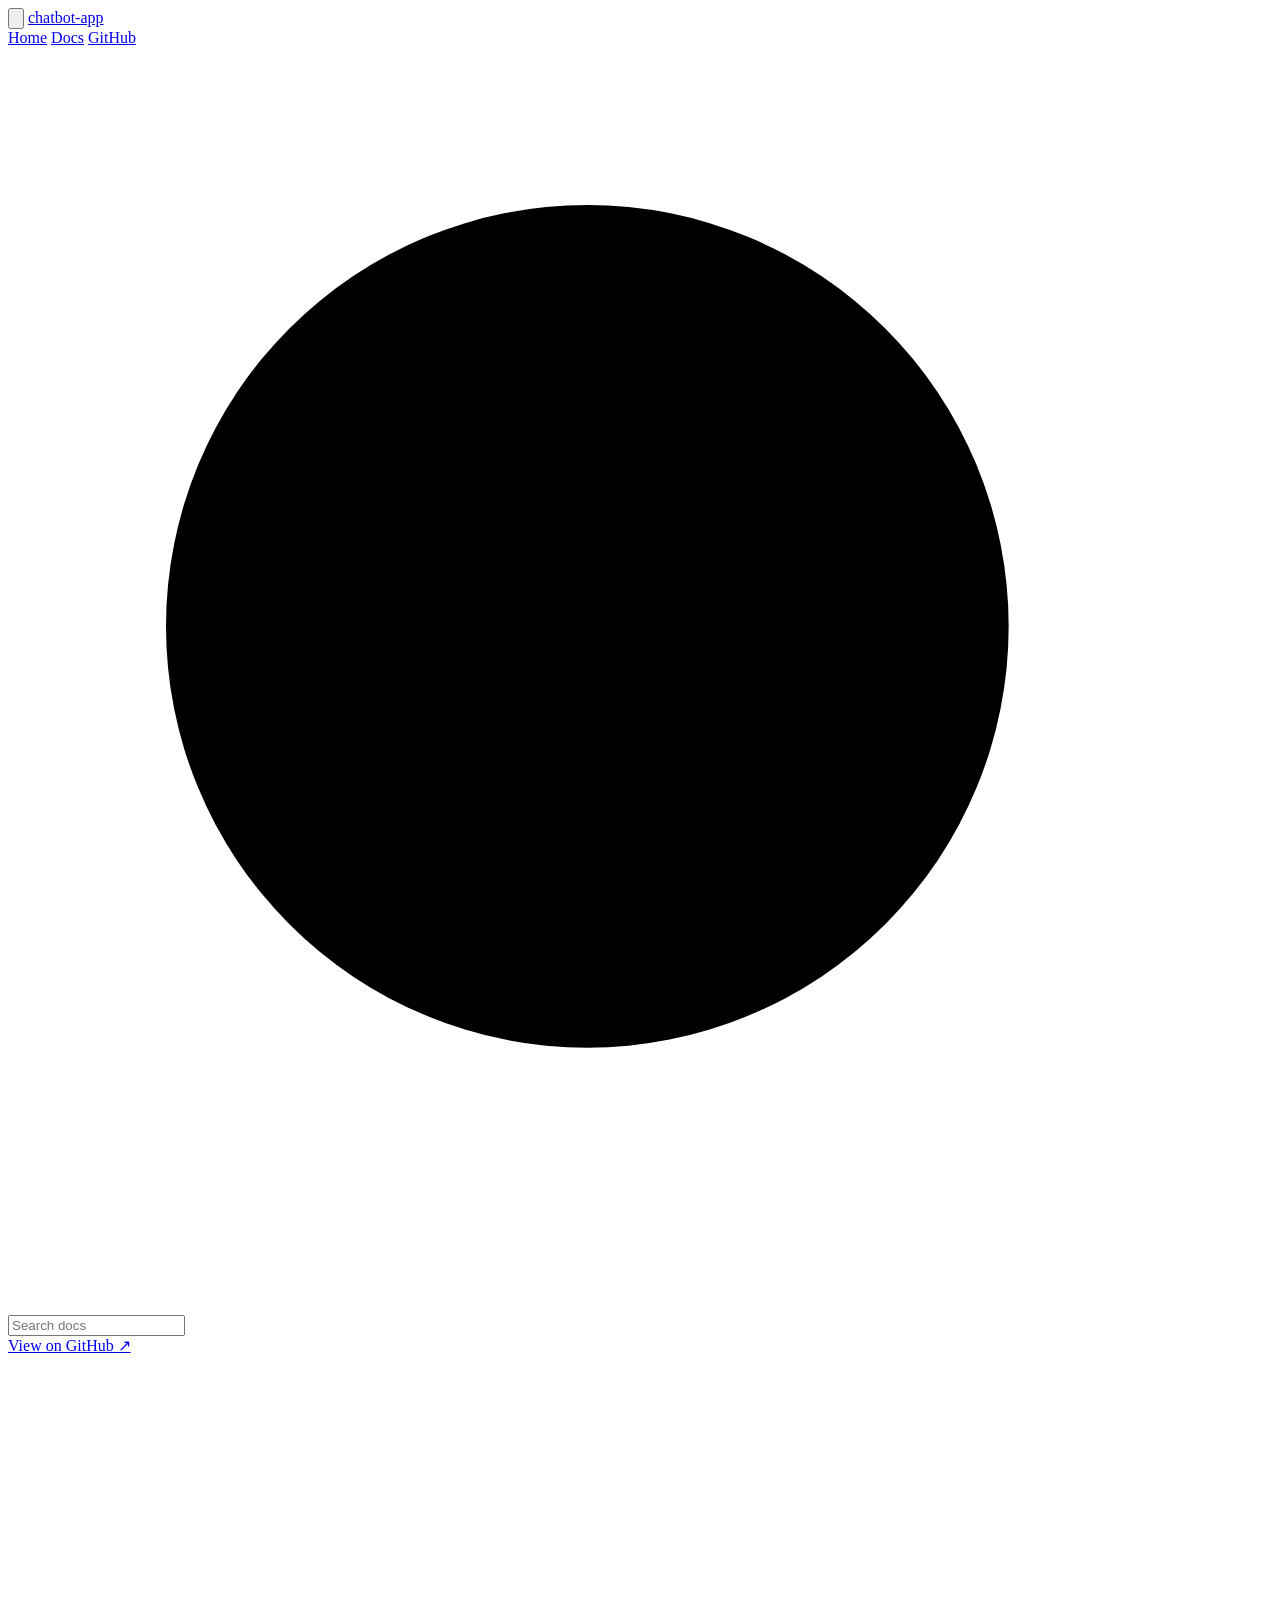
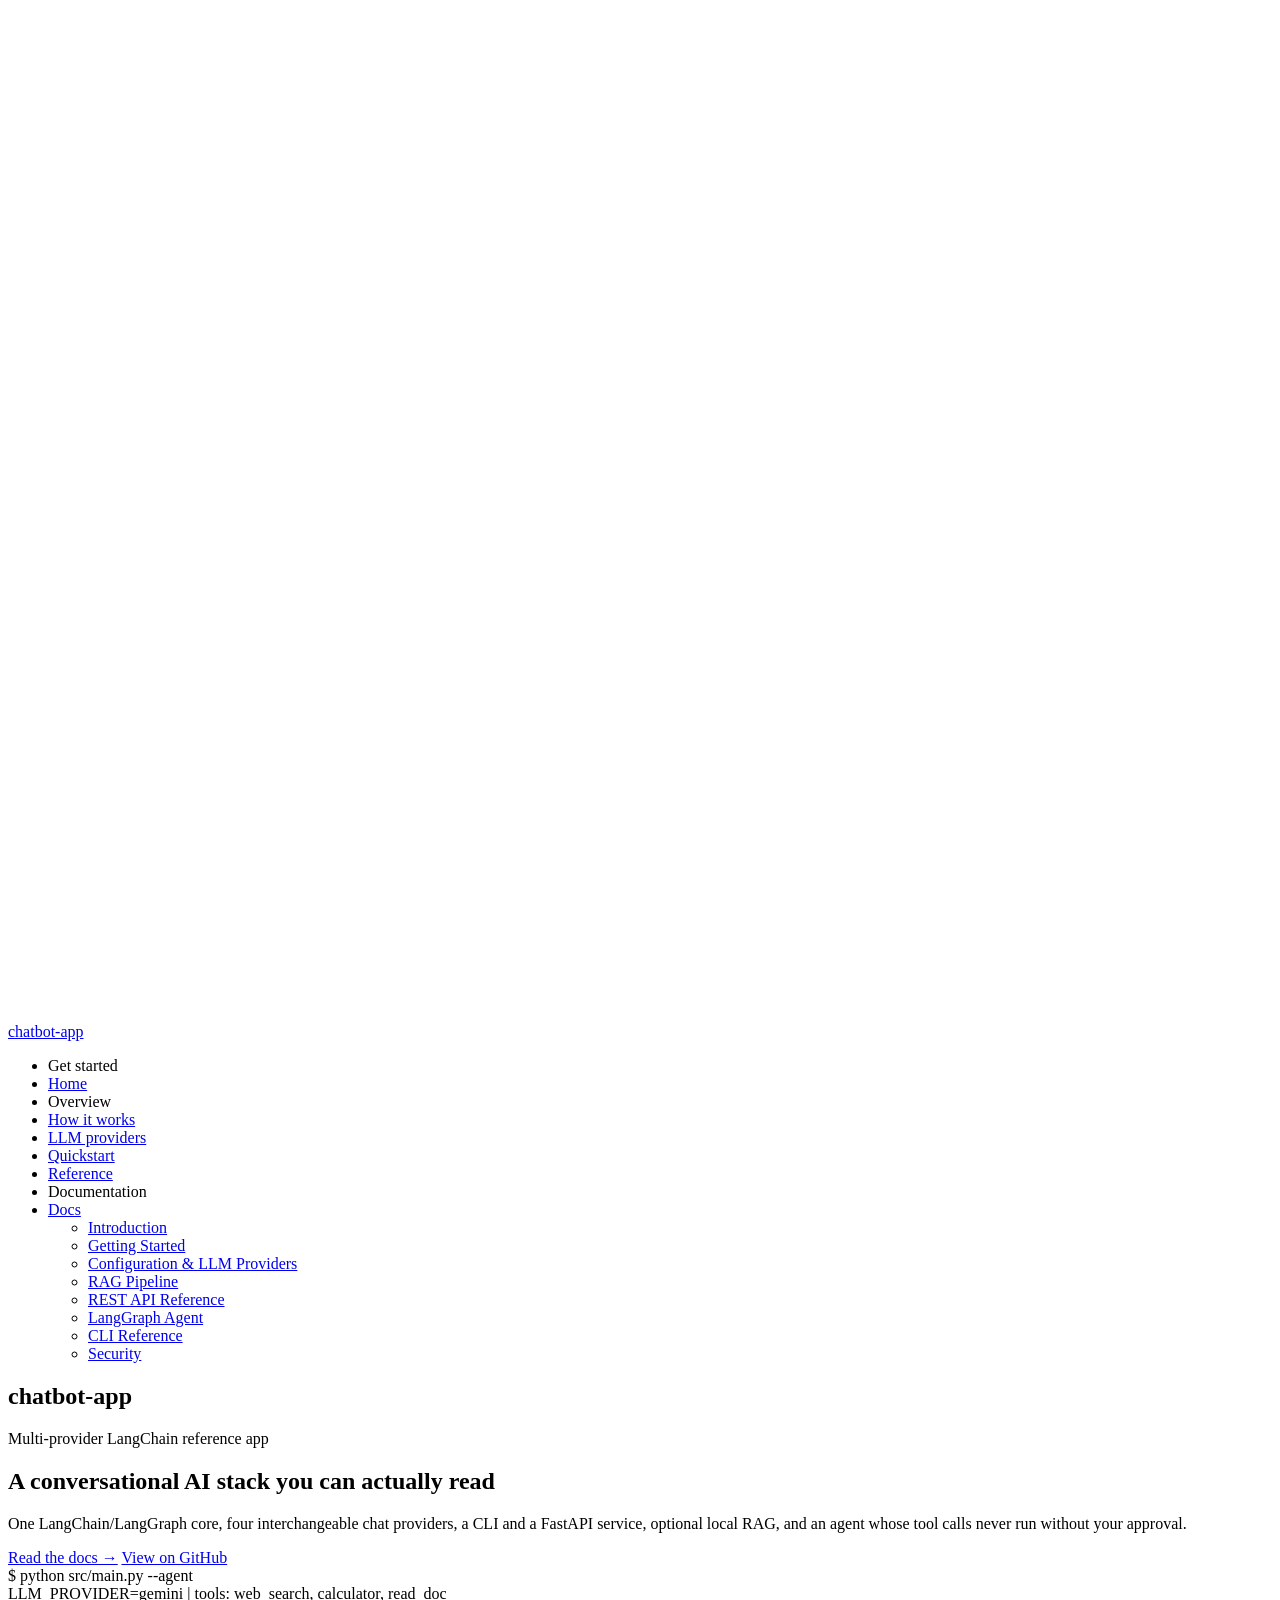
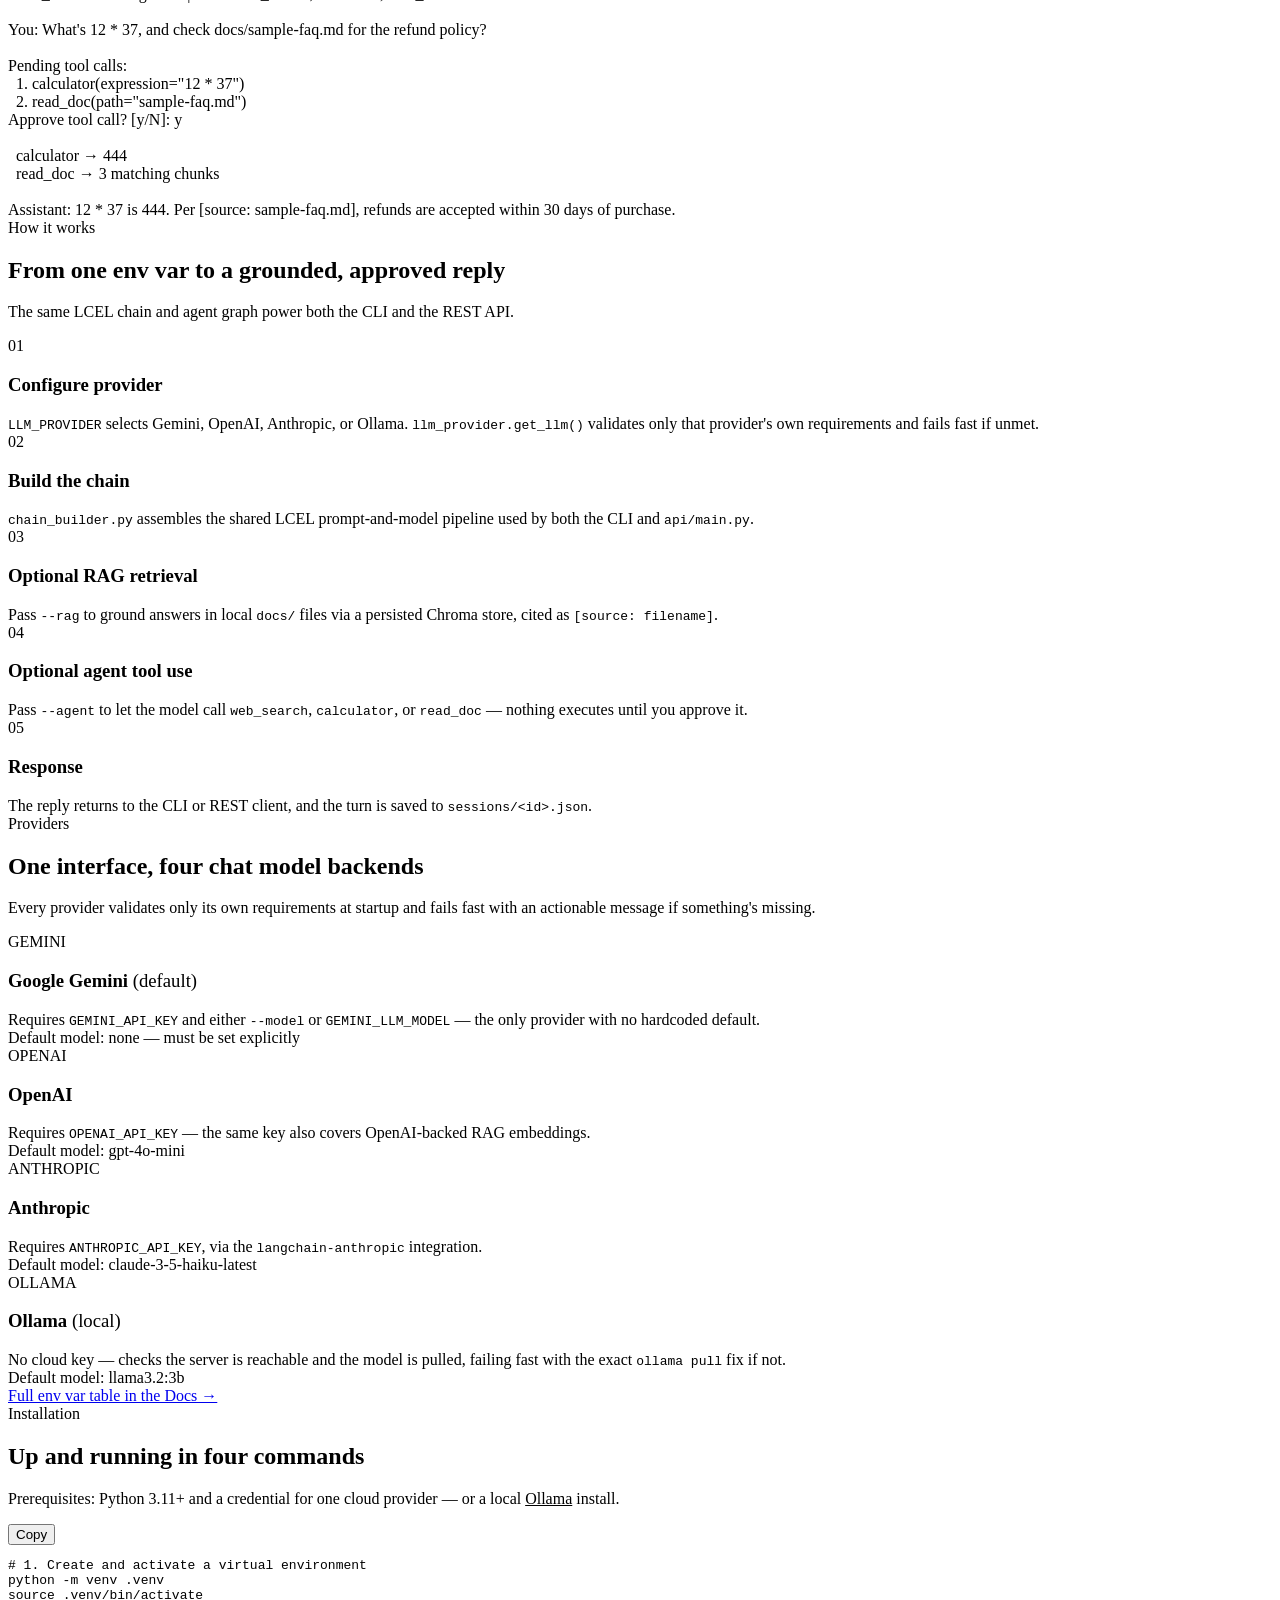
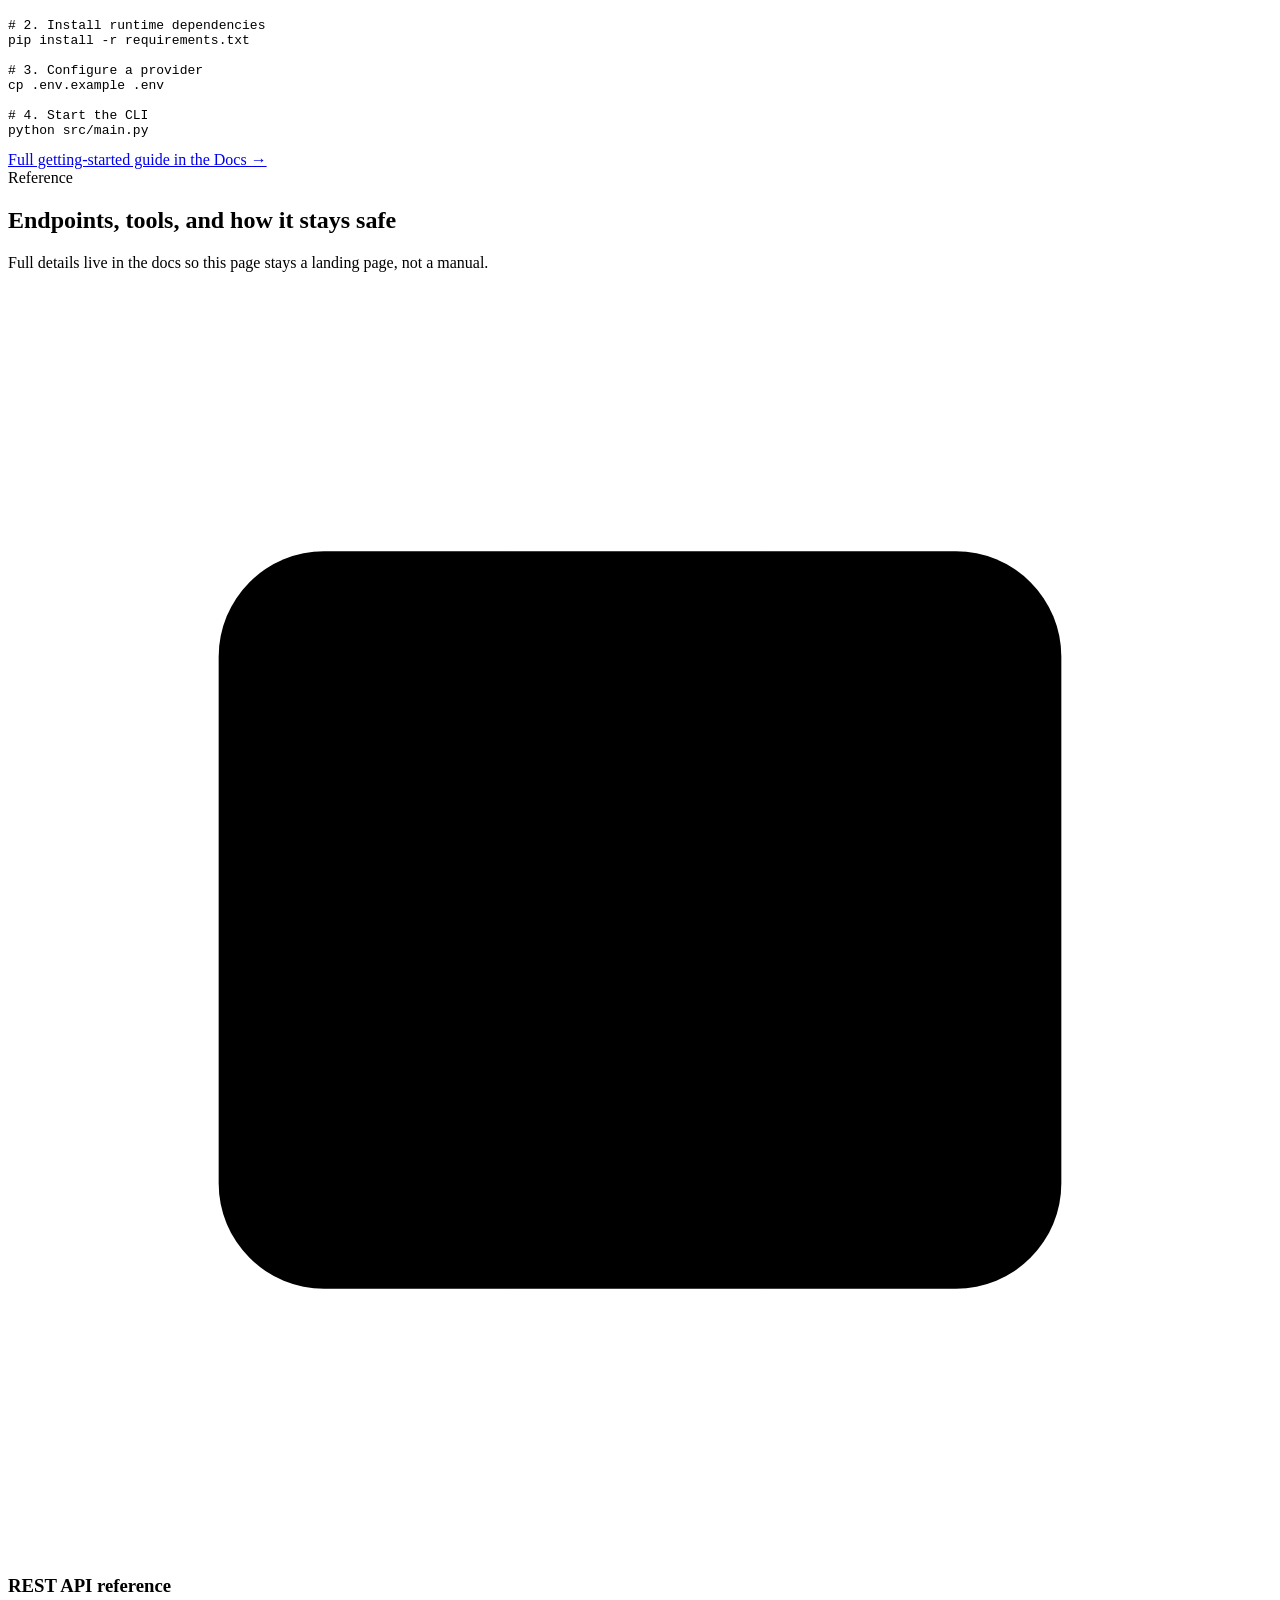
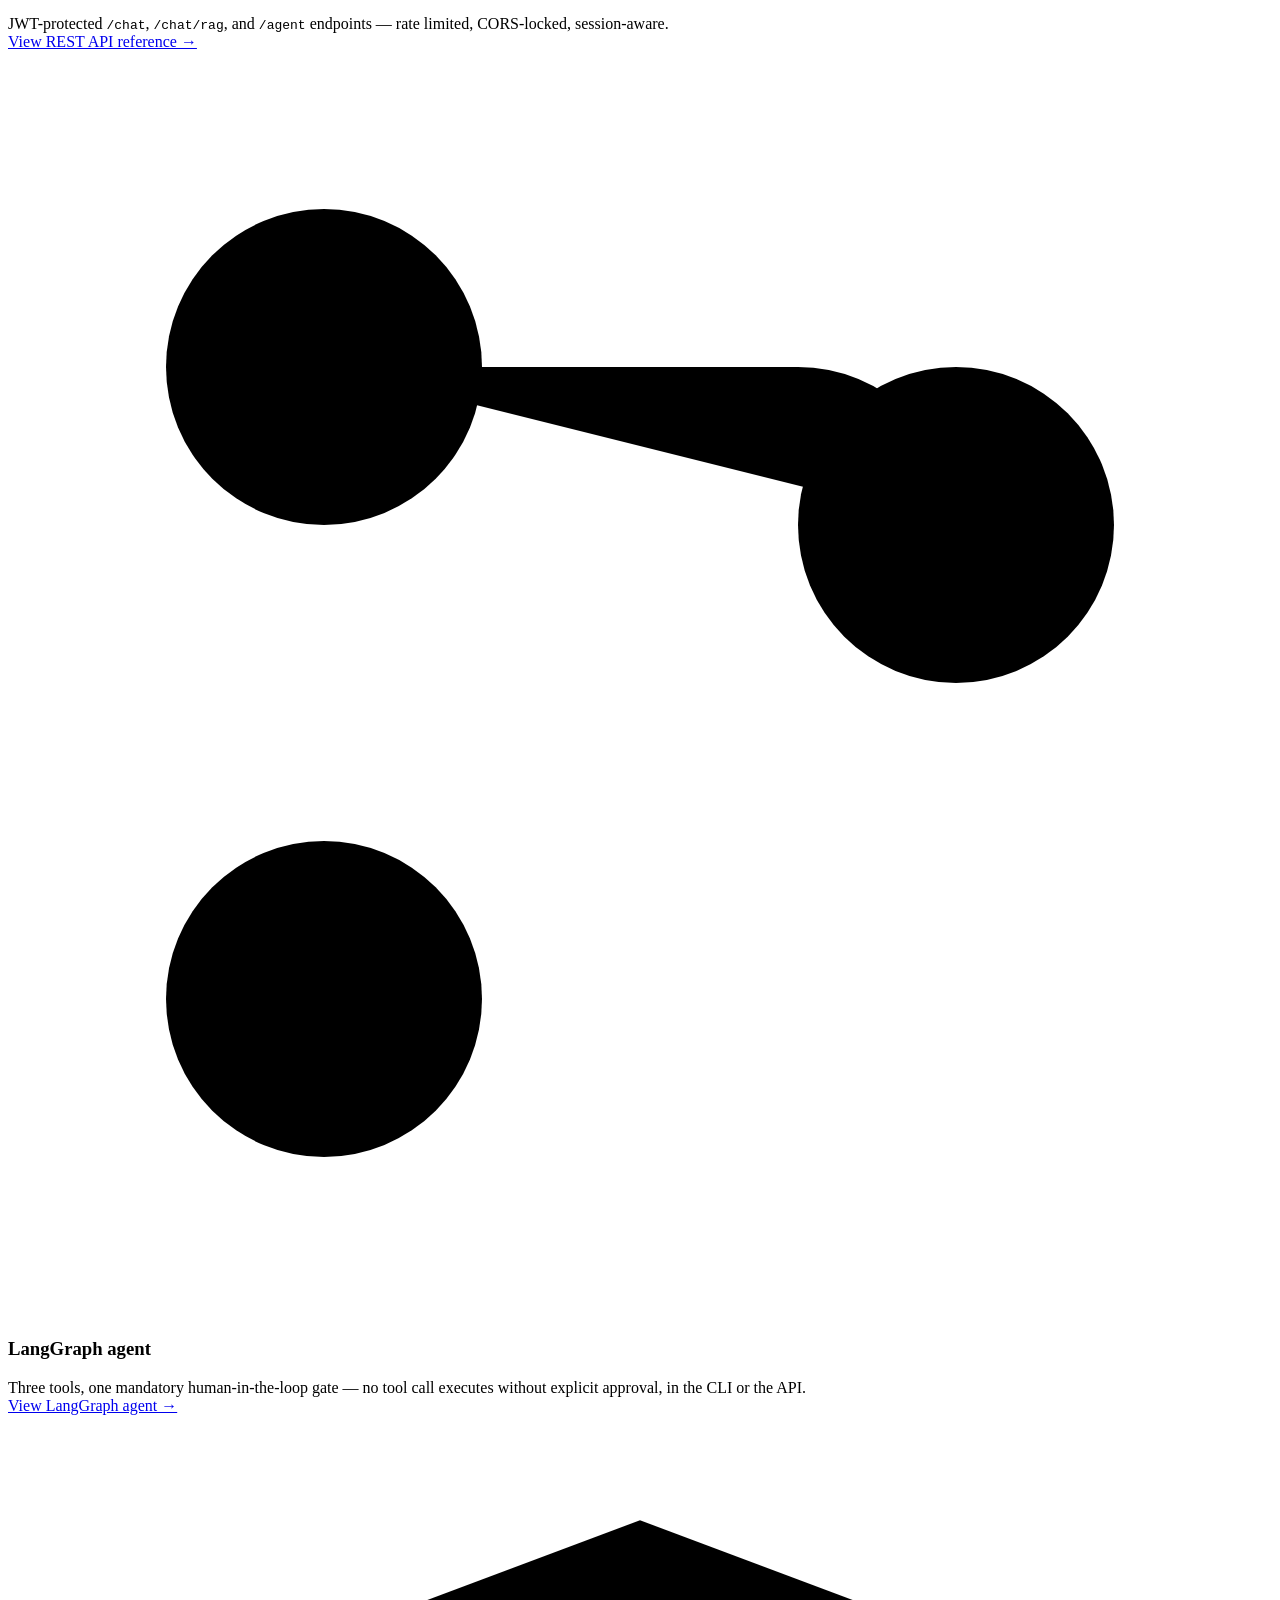
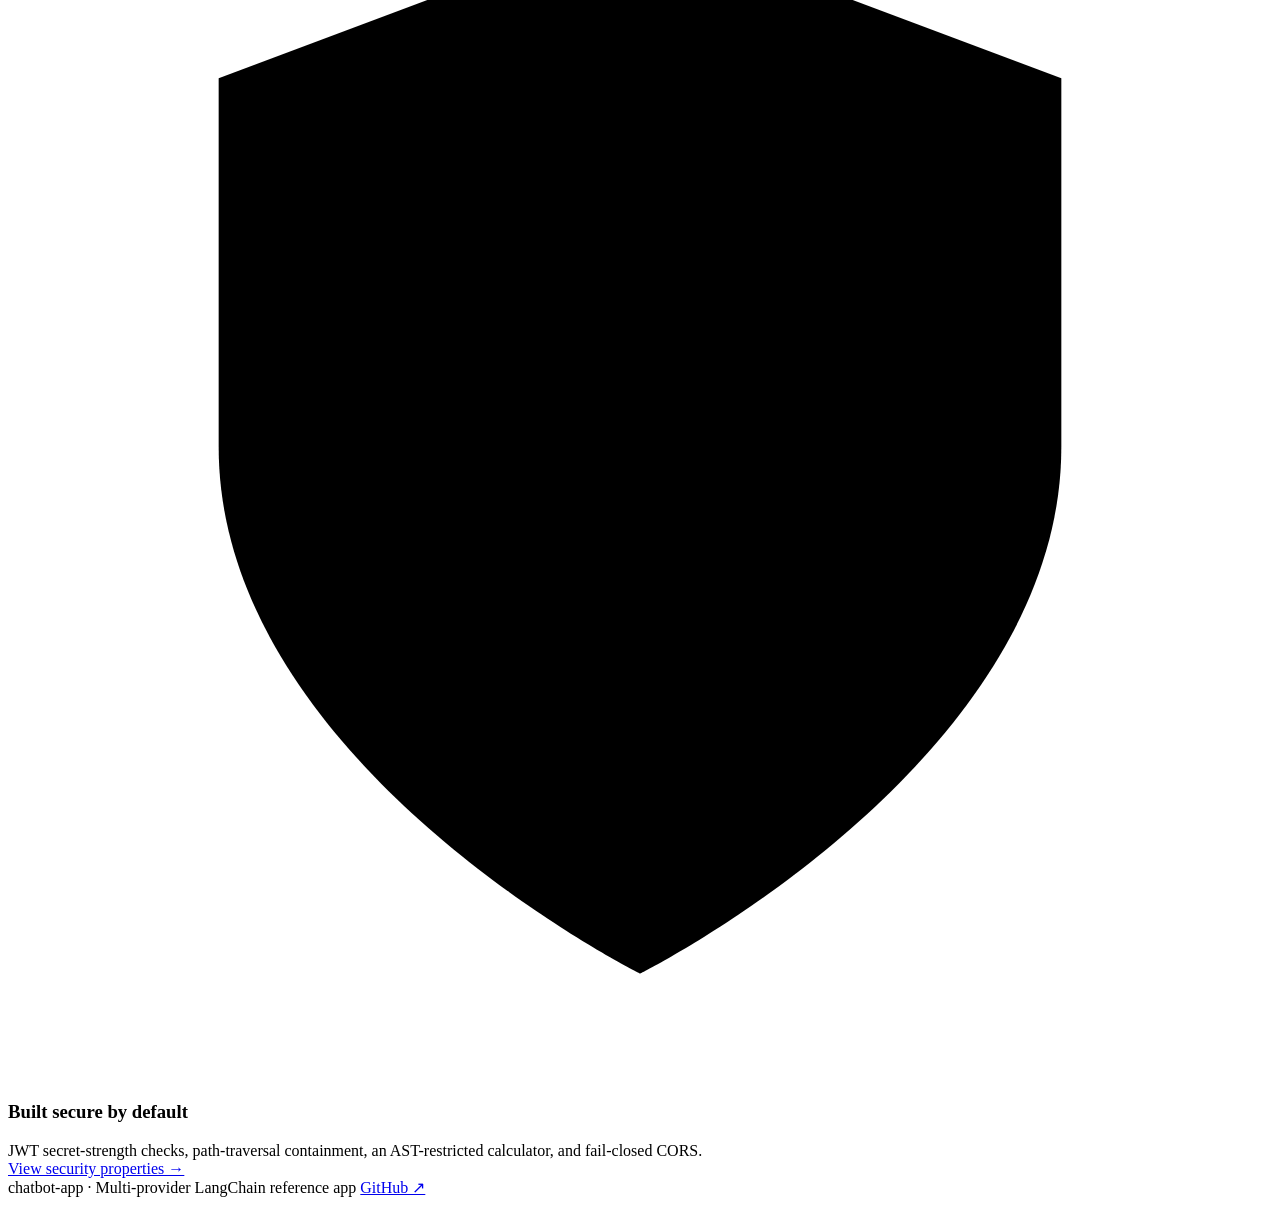
==== site/index.html @ 266e8284 "feat: add developer docs site with auto-deploy to GitHub Pages Add a static developer-docs site (sit" ====
<!DOCTYPE html>
<html lang="en">
<head>
  <meta charset="UTF-8">
  <meta name="viewport" content="width=device-width, initial-scale=1.0">
  <title>chatbot-app — Multi-provider LangChain Reference App</title>
  <meta name="description" content="A multi-provider conversational AI reference app with a CLI, REST API, local RAG, persistent sessions, and approval-gated LangGraph agent tools.">
  <link rel="canonical" href="https://konradxmalinowski.github.io/chatbot-app-console/">

  <meta property="og:type" content="website">
  <meta property="og:site_name" content="chatbot-app">
  <meta property="og:title" content="chatbot-app — Multi-provider LangChain Reference App">
  <meta property="og:description" content="A multi-provider conversational AI reference app with a CLI, REST API, local RAG, persistent sessions, and approval-gated LangGraph agent tools.">
  <meta property="og:url" content="https://konradxmalinowski.github.io/chatbot-app-console/">
  <meta property="og:image" content="https://konradxmalinowski.github.io/chatbot-app-console/static/og-image.png">
  <meta property="og:image:width" content="1200">
  <meta property="og:image:height" content="630">
  <meta property="og:image:alt" content="chatbot-app — Multi-provider LangChain reference app">

  <meta name="twitter:card" content="summary_large_image">
  <meta name="twitter:title" content="chatbot-app — Multi-provider LangChain Reference App">
  <meta name="twitter:description" content="A multi-provider conversational AI reference app with a CLI, REST API, local RAG, persistent sessions, and approval-gated LangGraph agent tools.">
  <meta name="twitter:image" content="https://konradxmalinowski.github.io/chatbot-app-console/static/og-image.png">

  <meta name="theme-color" content="#0c0c0c">
  <link rel="icon" type="image/svg+xml" href="/chatbot-app-console/static/favicon.svg">

  <link rel="stylesheet" href="/chatbot-app-console/static/theme.css">
  <script type="application/ld+json">
  {
    "@context": "https://schema.org",
    "@type": "WebSite",
    "name": "chatbot-app",
    "url": "https://konradxmalinowski.github.io/chatbot-app-console/"
  }
  </script>
  <script type="application/ld+json">
  {
    "@context": "https://schema.org",
    "@type": "SoftwareApplication",
    "name": "chatbot-app",
    "applicationCategory": "DeveloperApplication",
    "operatingSystem": "Any",
    "description": "A multi-provider conversational AI reference app built with LangChain and LangGraph — CLI and REST API entry points, optional local RAG, and an approval-gated agent.",
    "offers": { "@type": "Offer", "name": "Free", "price": "0", "priceCurrency": "USD" }
  }
  </script>
  <script type="application/ld+json">
  {
    "@context": "https://schema.org",
    "@type": "Organization",
    "name": "chatbot-app",
    "url": "https://konradxmalinowski.github.io/chatbot-app-console/",
    "sameAs": ["https://github.com/konradxmalinowski/chatbot-app-console"]
  }
  </script>
</head>
<body>

<header class="site-topbar">
  <button class="nav-toggle" type="button" aria-label="Toggle menu" aria-expanded="false">
    <svg viewBox="0 0 24 24" fill="none" stroke="currentColor" stroke-width="2" stroke-linecap="round"><line x1="3" y1="6" x2="21" y2="6"/><line x1="3" y1="12" x2="21" y2="12"/><line x1="3" y1="18" x2="21" y2="18"/></svg>
  </button>
  <a class="topbar-brand" href="#hero">chatbot-app</a>
  <div class="topbar-nav" role="navigation" aria-label="Primary navigation">
    <a href="#hero" class="active">Home</a>
    <a href="/chatbot-app-console/docs/">Docs</a>
    <a href="https://github.com/konradxmalinowski/chatbot-app-console" target="_blank" rel="noopener noreferrer">GitHub</a>
  </div>
  <div class="topbar-right">
    <div class="docs-search">
      <svg viewBox="0 0 24 24"><circle cx="11" cy="11" r="8"/><line x1="21" y1="21" x2="16.65" y2="16.65"/></svg>
      <input id="home-docs-search-input" type="text" placeholder="Search docs" aria-label="Search documentation">
    </div>
    <a class="topbar-action" href="https://github.com/konradxmalinowski/chatbot-app-console" target="_blank" rel="noopener noreferrer">View on GitHub ↗</a>
  </div>
</header>

<!-- ── NAV ─────────────────────────────────────────────────── -->
<nav aria-label="Section navigation">
  <a class="nav-logo" href="#hero">
    <div class="nav-logo-icon">
      <svg viewBox="0 0 24 24" fill="none" stroke="#fff" stroke-width="2" stroke-linecap="round" stroke-linejoin="round">
        <path d="M21 11.5a8.38 8.38 0 0 1-.9 3.8 8.5 8.5 0 0 1-7.6 4.7 8.38 8.38 0 0 1-3.8-.9L3 21l1.9-5.7a8.38 8.38 0 0 1-.9-3.8 8.5 8.5 0 0 1 4.7-7.6 8.38 8.38 0 0 1 3.8-.9h.5a8.48 8.48 0 0 1 8 8v.5z"/>
      </svg>
    </div>
    chatbot-app
  </a>
  <ul class="nav-links">
    <li class="nav-section-title">Get started</li>
    <li><a href="#hero" class="active">Home</a></li>
    <li class="nav-section-title">Overview</li>
    <li><a href="#how-it-works">How it works</a></li>
    <li><a href="#providers">LLM providers</a></li>
    <li><a href="#quickstart">Quickstart</a></li>
    <li><a href="#reference">Reference</a></li>
    <li class="nav-section-title">Documentation</li>
    <li class="nav-group">
      <a href="/chatbot-app-console/docs/">Docs</a>
      <ul class="nav-submenu">
        <li><a href="/chatbot-app-console/docs/" data-kw="overview introduction chatbot-app langchain langgraph what is">Introduction</a></li>
        <li><a href="/chatbot-app-console/docs/getting-started/" data-kw="install venv pip requirements env setup first run cli">Getting Started</a></li>
        <li><a href="/chatbot-app-console/docs/configuration/" data-kw="llm provider gemini openai anthropic ollama env vars api key model">Configuration &amp; LLM Providers</a></li>
        <li><a href="/chatbot-app-console/docs/rag-pipeline/" data-kw="rag retrieval chroma embeddings loader chunker docs citation source">RAG Pipeline</a></li>
        <li><a href="/chatbot-app-console/docs/rest-api/" data-kw="rest api fastapi jwt auth token chat session rate limit cors">REST API Reference</a></li>
        <li><a href="/chatbot-app-console/docs/langgraph-agent/" data-kw="langgraph agent tools web search calculator read doc approval human in the loop">LangGraph Agent</a></li>
        <li><a href="/chatbot-app-console/docs/cli-reference/" data-kw="cli flags rag agent llm provider model exit">CLI Reference</a></li>
        <li><a href="/chatbot-app-console/docs/security/" data-kw="security jwt secret path traversal ast calculator prompt injection rate limit">Security</a></li>
      </ul>
    </li>
  </ul>
</nav>

<!-- ── HERO ────────────────────────────────────────────────── -->
<main id="app-workspace">
<section id="hero">
  <h1 class="page-title">chatbot-app</h1>
  <div class="hero-quickstart">
    <div class="hero-copy">
      <div class="hero-badge">Multi-provider LangChain reference app</div>
      <h2 class="hero-title">A conversational AI stack you can actually read</h2>
      <p class="hero-sub">
        One LangChain/LangGraph core, four interchangeable chat providers, a CLI and a FastAPI service, optional local RAG, and an agent whose tool calls never run without your approval.
      </p>
      <div class="hero-actions">
        <a href="/chatbot-app-console/docs/" class="btn btn-primary">Read the docs &rarr;</a>
        <a href="https://github.com/konradxmalinowski/chatbot-app-console" class="btn btn-ghost" target="_blank" rel="noopener noreferrer">View on GitHub</a>
      </div>
    </div>

    <div class="hero-terminal">
    <div class="terminal-dots">
      <span></span><span></span><span></span>
    </div>
    <div class="term-line">
      <span class="term-prompt">$</span>
      <span class="term-cmd">python</span>
      <span class="term-flag"> src/main.py</span>
      <span class="term-flag"> --agent</span>
    </div>
    <div class="term-line"><span class="term-out">LLM_PROVIDER=gemini | tools: web_search, calculator, read_doc</span></div>
    <br>
    <div class="term-line"><span class="term-val">You:</span><span class="term-cmd"> What's 12 * 37, and check docs/sample-faq.md for the refund policy?</span></div>
    <br>
    <div class="term-line"><span class="term-out">Pending tool calls:</span></div>
    <div class="term-line"><span class="term-out">&nbsp;&nbsp;1. calculator(expression="12 * 37")</span></div>
    <div class="term-line"><span class="term-out">&nbsp;&nbsp;2. read_doc(path="sample-faq.md")</span></div>
    <div class="term-line"><span class="term-flag">Approve tool call? [y/N]:</span><span class="term-val"> y</span></div>
    <br>
    <div class="term-line"><span class="term-out">&nbsp;&nbsp;calculator &rarr; <span class="term-safe">444</span></span></div>
    <div class="term-line"><span class="term-out">&nbsp;&nbsp;read_doc &rarr; <span class="term-safe">3 matching chunks</span></span></div>
    <br>
    <div class="term-line"><span class="term-out">Assistant: 12 * 37 is 444. Per [source: sample-faq.md], refunds are accepted within 30 days of purchase.</span></div>
    </div>
  </div>
</section>

<!-- ── HOW IT WORKS ─────────────────────────────────────────── -->
<section id="how-it-works">
  <div class="section-label">How it works</div>
  <h2 class="section-title">From one env var to a grounded, approved reply</h2>
  <p class="section-sub">The same LCEL chain and agent graph power both the CLI and the REST API.</p>

  <div class="steps">
    <div class="step">
      <div class="step-num">01</div>
      <h3 class="step-title">Configure provider</h3>
      <div class="step-desc"><code>LLM_PROVIDER</code> selects Gemini, OpenAI, Anthropic, or Ollama. <code>llm_provider.get_llm()</code> validates only that provider's own requirements and fails fast if unmet.</div>
    </div>
    <div class="step">
      <div class="step-num">02</div>
      <h3 class="step-title">Build the chain</h3>
      <div class="step-desc"><code>chain_builder.py</code> assembles the shared LCEL prompt-and-model pipeline used by both the CLI and <code>api/main.py</code>.</div>
    </div>
    <div class="step">
      <div class="step-num">03</div>
      <h3 class="step-title">Optional RAG retrieval</h3>
      <div class="step-desc">Pass <code>--rag</code> to ground answers in local <code>docs/</code> files via a persisted Chroma store, cited as <code>[source: filename]</code>.</div>
    </div>
    <div class="step">
      <div class="step-num">04</div>
      <h3 class="step-title">Optional agent tool use</h3>
      <div class="step-desc">Pass <code>--agent</code> to let the model call <code>web_search</code>, <code>calculator</code>, or <code>read_doc</code> — nothing executes until you approve it.</div>
    </div>
    <div class="step">
      <div class="step-num">05</div>
      <h3 class="step-title">Response</h3>
      <div class="step-desc">The reply returns to the CLI or REST client, and the turn is saved to <code>sessions/&lt;id&gt;.json</code>.</div>
    </div>
  </div>
</section>

<!-- ── LLM PROVIDERS ─────────────────────────────────────────── -->
<section id="providers">
  <div class="section-label">Providers</div>
  <h2 class="section-title">One interface, four chat model backends</h2>
  <p class="section-sub">Every provider validates only its own requirements at startup and fails fast with an actionable message if something's missing.</p>

  <div class="owasp-grid">
    <div class="owasp-card">
      <div class="owasp-badge">GEMINI</div>
      <h3 class="owasp-title">Google Gemini <span style="color:var(--muted); font-weight:400;">(default)</span></h3>
      <div class="owasp-desc">Requires <code>GEMINI_API_KEY</code> and either <code>--model</code> or <code>GEMINI_LLM_MODEL</code> — the only provider with no hardcoded default.</div>
      <div class="owasp-payloads">Default model: none — must be set explicitly</div>
    </div>
    <div class="owasp-card">
      <div class="owasp-badge">OPENAI</div>
      <h3 class="owasp-title">OpenAI</h3>
      <div class="owasp-desc">Requires <code>OPENAI_API_KEY</code> — the same key also covers OpenAI-backed RAG embeddings.</div>
      <div class="owasp-payloads">Default model: gpt-4o-mini</div>
    </div>
    <div class="owasp-card">
      <div class="owasp-badge">ANTHROPIC</div>
      <h3 class="owasp-title">Anthropic</h3>
      <div class="owasp-desc">Requires <code>ANTHROPIC_API_KEY</code>, via the <code>langchain-anthropic</code> integration.</div>
      <div class="owasp-payloads">Default model: claude-3-5-haiku-latest</div>
    </div>
    <div class="owasp-card">
      <div class="owasp-badge">OLLAMA</div>
      <h3 class="owasp-title">Ollama <span style="color:var(--muted); font-weight:400;">(local)</span></h3>
      <div class="owasp-desc">No cloud key — checks the server is reachable and the model is pulled, failing fast with the exact <code>ollama pull</code> fix if not.</div>
      <div class="owasp-payloads">Default model: llama3.2:3b</div>
    </div>
  </div>

  <a class="section-link" href="/chatbot-app-console/docs/configuration/">Full env var table in the Docs &rarr;</a>
</section>

<!-- ── QUICK START ───────────────────────────────────────────── -->
<section id="quickstart">
  <div class="section-label">Installation</div>
  <h2 class="section-title-sm">Up and running in four commands</h2>
  <p class="section-sub">Prerequisites: Python 3.11+ and a credential for one cloud provider — or a local <a href="https://ollama.com/" style="color:var(--accent); text-decoration:underline;" target="_blank" rel="noopener noreferrer">Ollama</a> install.</p>

  <div class="code-block" style="max-width:720px;">
    <button class="copy-btn" onclick="copyCode(this)">Copy</button>
    <pre><span class="cmt"># 1. Create and activate a virtual environment</span>
<span class="cmd">python -m venv</span> <span class="str">.venv</span>
<span class="cmd">source</span> <span class="str">.venv/bin/activate</span>

<span class="cmt"># 2. Install runtime dependencies</span>
<span class="cmd">pip install -r</span> <span class="str">requirements.txt</span>

<span class="cmt"># 3. Configure a provider</span>
<span class="cmd">cp</span> <span class="str">.env.example .env</span>

<span class="cmt"># 4. Start the CLI</span>
<span class="cmd">python</span> <span class="str">src/main.py</span></pre>
  </div>

  <a class="section-link" href="/chatbot-app-console/docs/getting-started/">Full getting-started guide in the Docs &rarr;</a>
</section>

<!-- ── REFERENCE TEASER ─────────────────────────────────────── -->
<section id="reference">
  <div class="section-label">Reference</div>
  <h2 class="section-title-sm">Endpoints, tools, and how it stays safe</h2>
  <p class="section-sub">Full details live in the docs so this page stays a landing page, not a manual.</p>

  <div class="teaser-grid">
    <div class="teaser-card">
      <div class="card-icon-box">
        <svg viewBox="0 0 24 24"><path d="M4 17V7a2 2 0 0 1 2-2h12a2 2 0 0 1 2 2v10a2 2 0 0 1-2 2H6a2 2 0 0 1-2-2z"/><path d="M4 11h16"/></svg>
      </div>
      <h3 class="teaser-title">REST API reference</h3>
      <div class="teaser-desc">JWT-protected <code>/chat</code>, <code>/chat/rag</code>, and <code>/agent</code> endpoints — rate limited, CORS-locked, session-aware.</div>
      <a class="teaser-link" href="/chatbot-app-console/docs/rest-api/">View REST API reference &rarr;</a>
    </div>
    <div class="teaser-card">
      <div class="card-icon-box">
        <svg viewBox="0 0 24 24"><circle cx="6" cy="6" r="3"/><circle cx="6" cy="18" r="3"/><path d="M6 9v6M6 6h9a3 3 0 0 1 3 3v0"/><circle cx="18" cy="9" r="3"/></svg>
      </div>
      <h3 class="teaser-title">LangGraph agent</h3>
      <div class="teaser-desc">Three tools, one mandatory human-in-the-loop gate — no tool call executes without explicit approval, in the CLI or the API.</div>
      <a class="teaser-link" href="/chatbot-app-console/docs/langgraph-agent/">View LangGraph agent &rarr;</a>
    </div>
    <div class="teaser-card">
      <div class="card-icon-box">
        <svg viewBox="0 0 24 24"><path d="M12 22s8-4 8-10V5l-8-3-8 3v7c0 6 8 10 8 10z"/></svg>
      </div>
      <h3 class="teaser-title">Built secure by default</h3>
      <div class="teaser-desc">JWT secret-strength checks, path-traversal containment, an AST-restricted calculator, and fail-closed CORS.</div>
      <a class="teaser-link" href="/chatbot-app-console/docs/security/">View security properties &rarr;</a>
    </div>
  </div>
</section>

</main>

<footer class="footer-wrap">
  <div class="footer-bottom">
    <span class="footer-copy">chatbot-app · Multi-provider LangChain reference app</span>
    <a href="https://github.com/konradxmalinowski/chatbot-app-console" target="_blank" rel="noopener noreferrer">GitHub ↗</a>
  </div>
</footer>

<script src="/chatbot-app-console/static/app.js"></script>
</body>
</html>
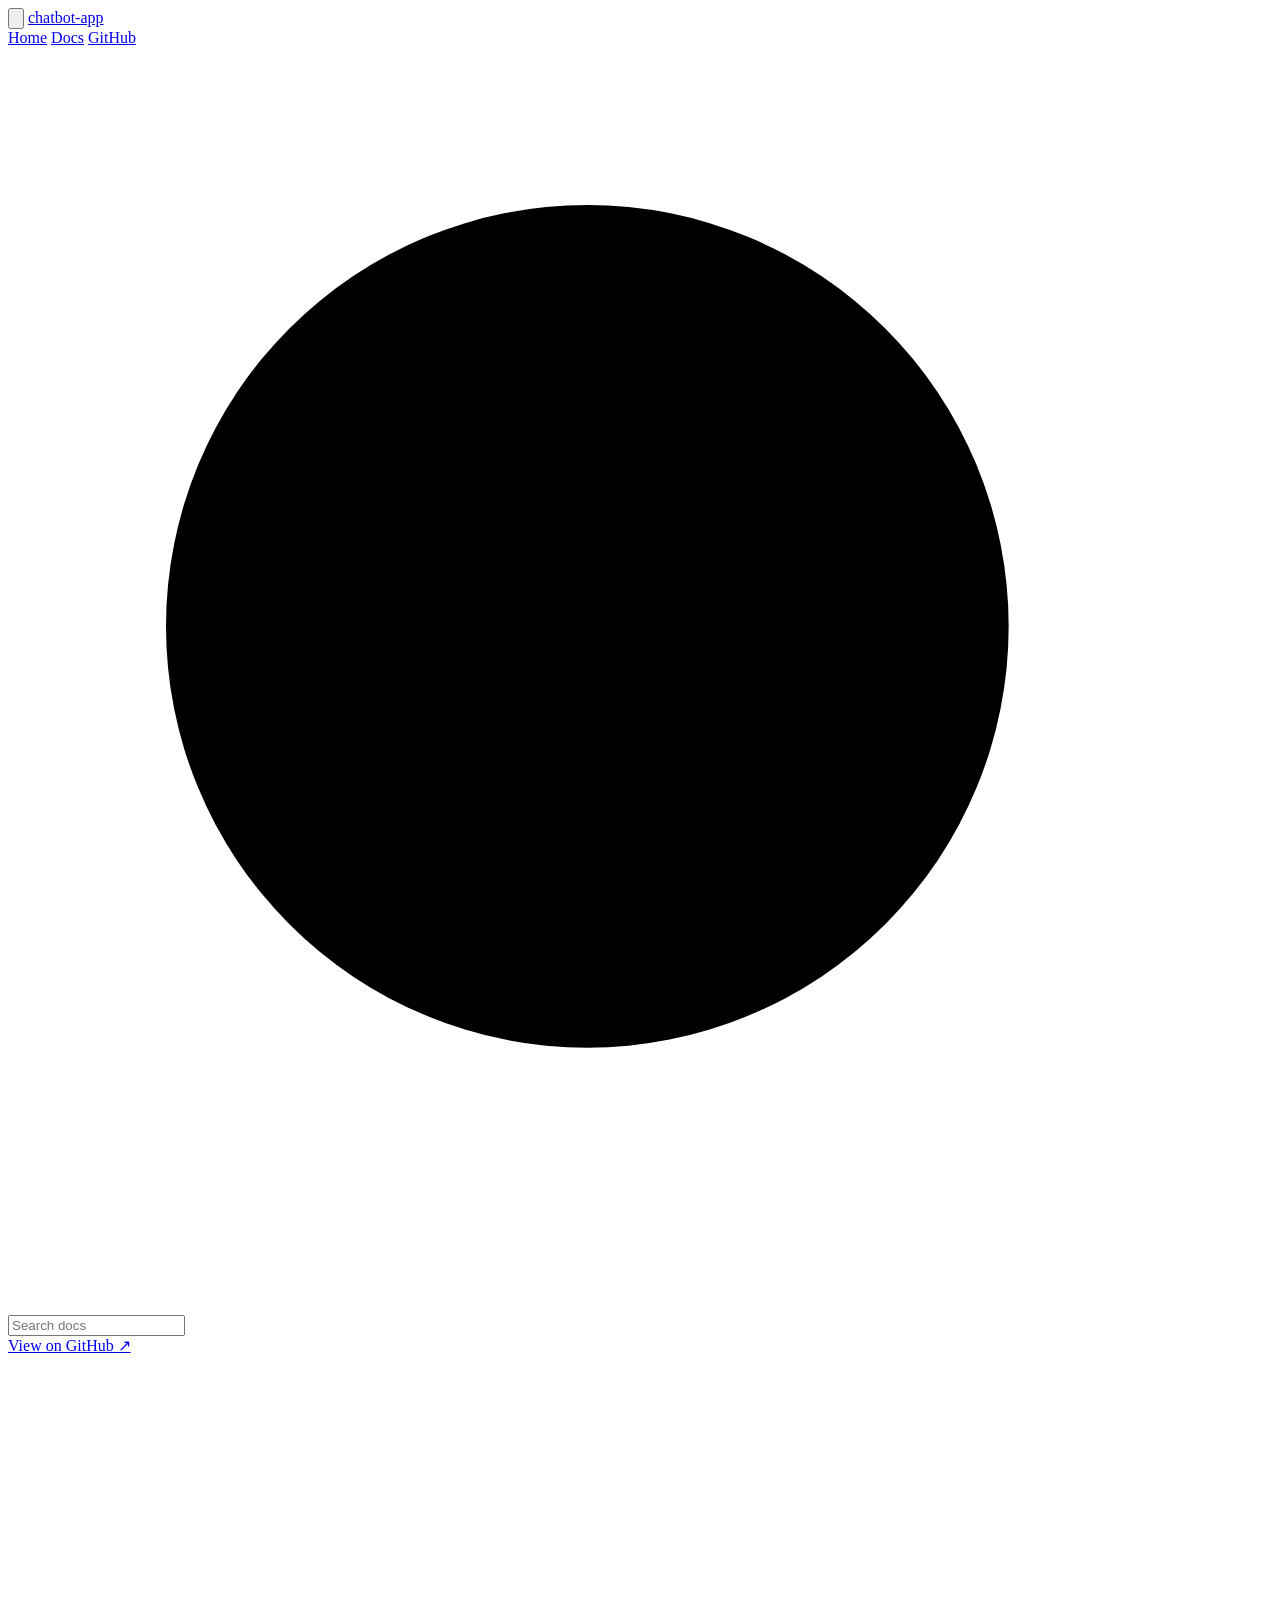
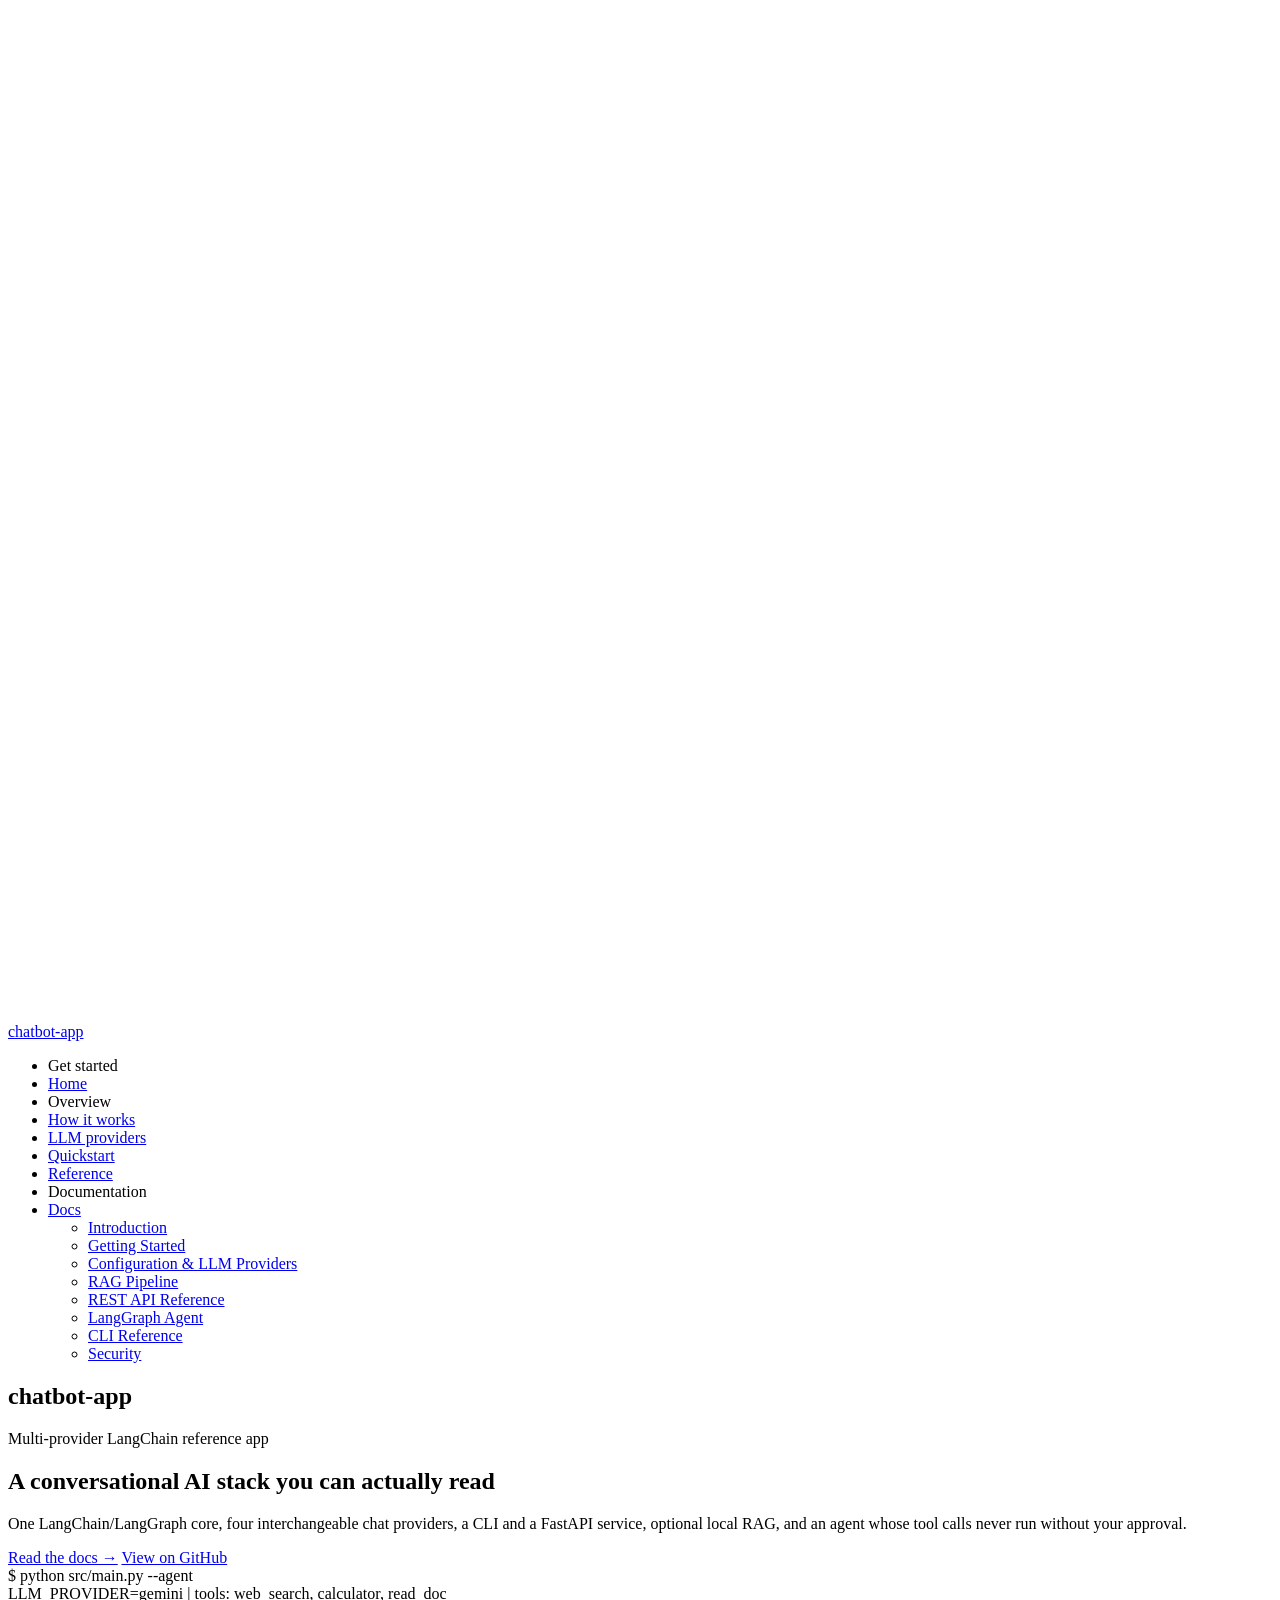
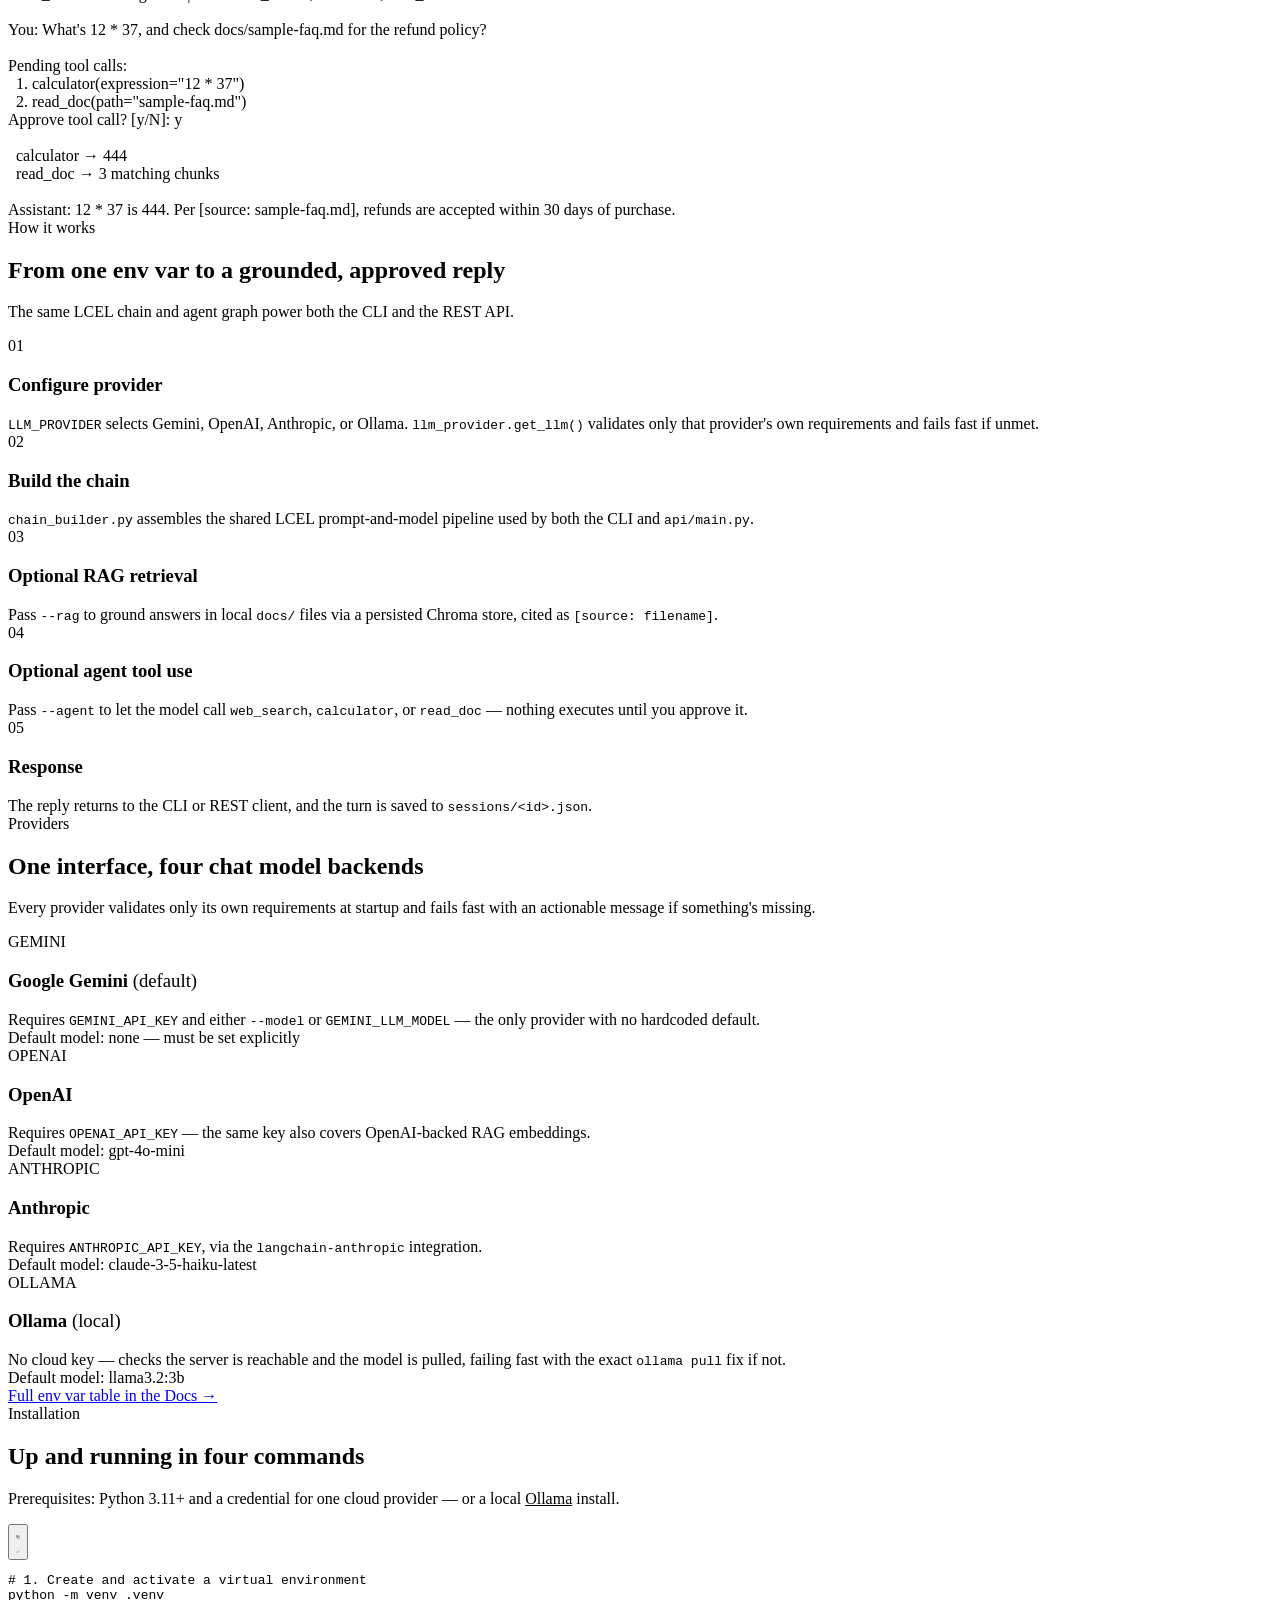
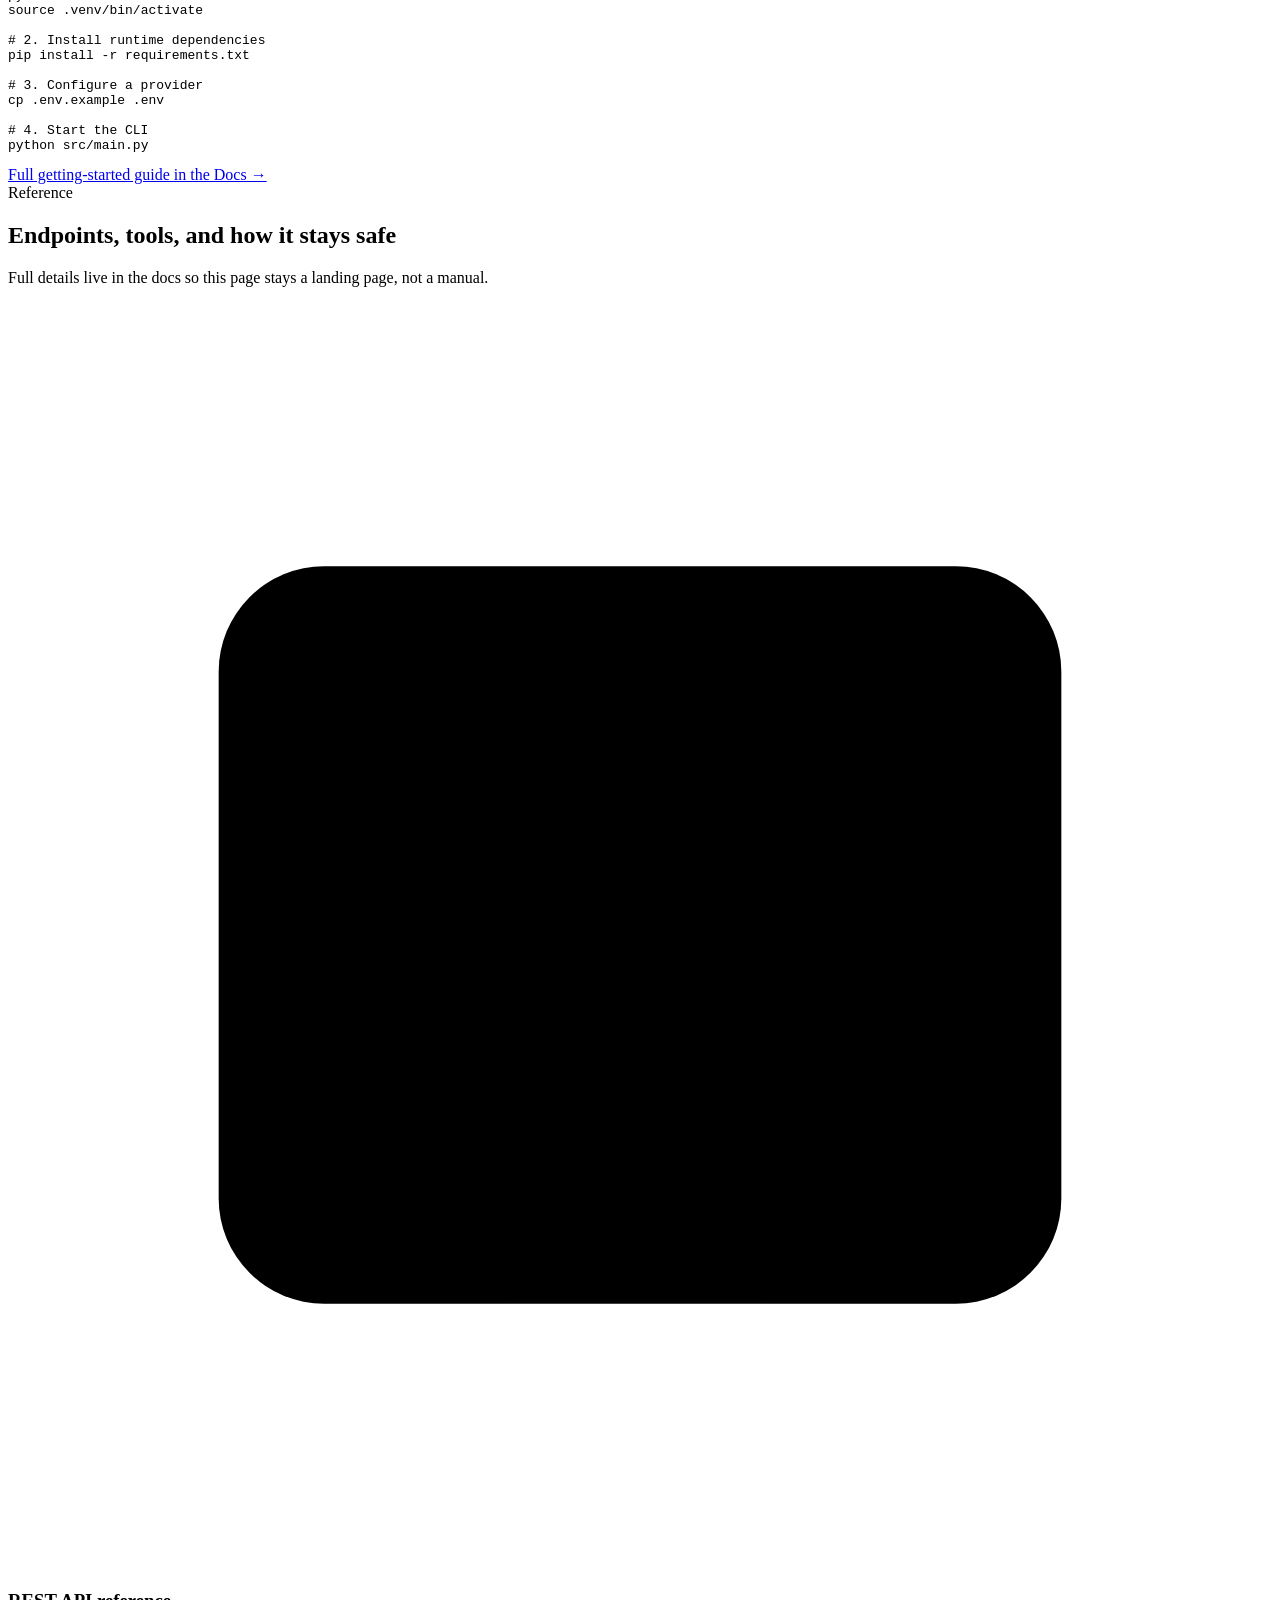
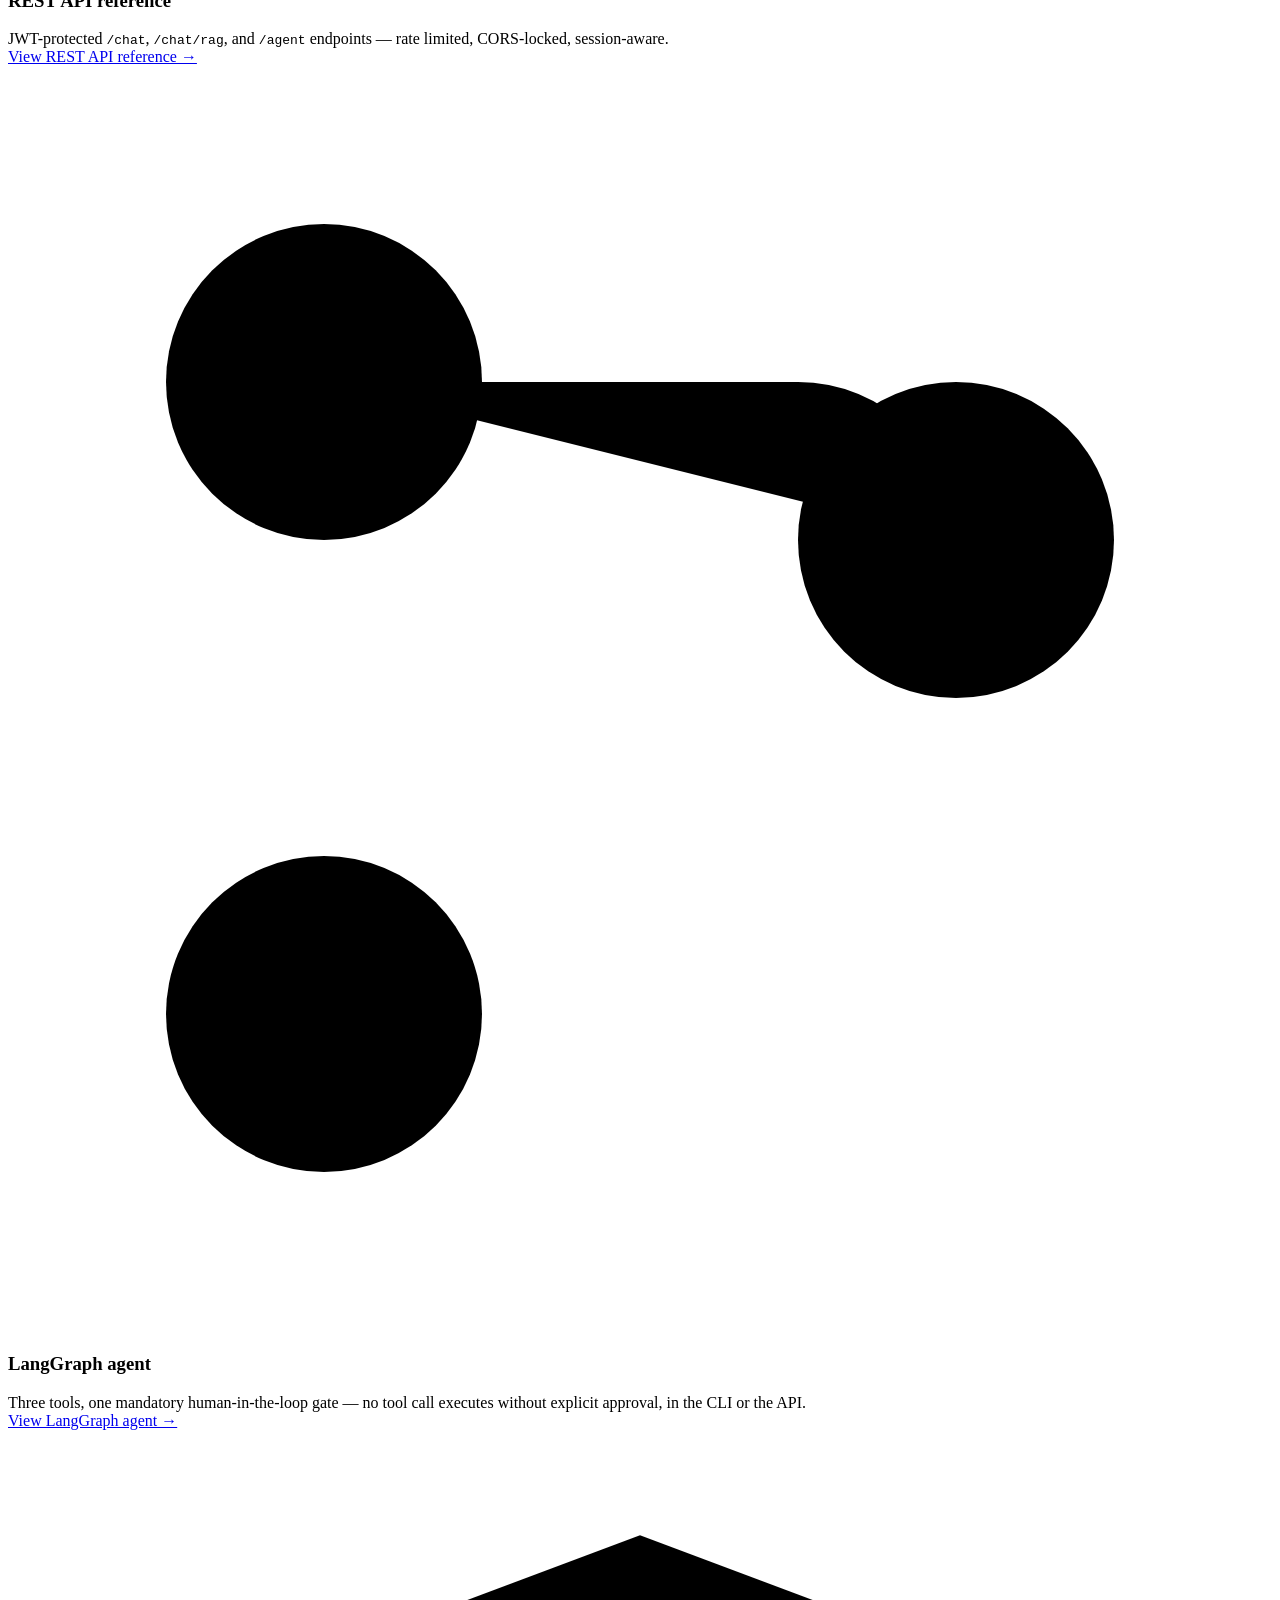
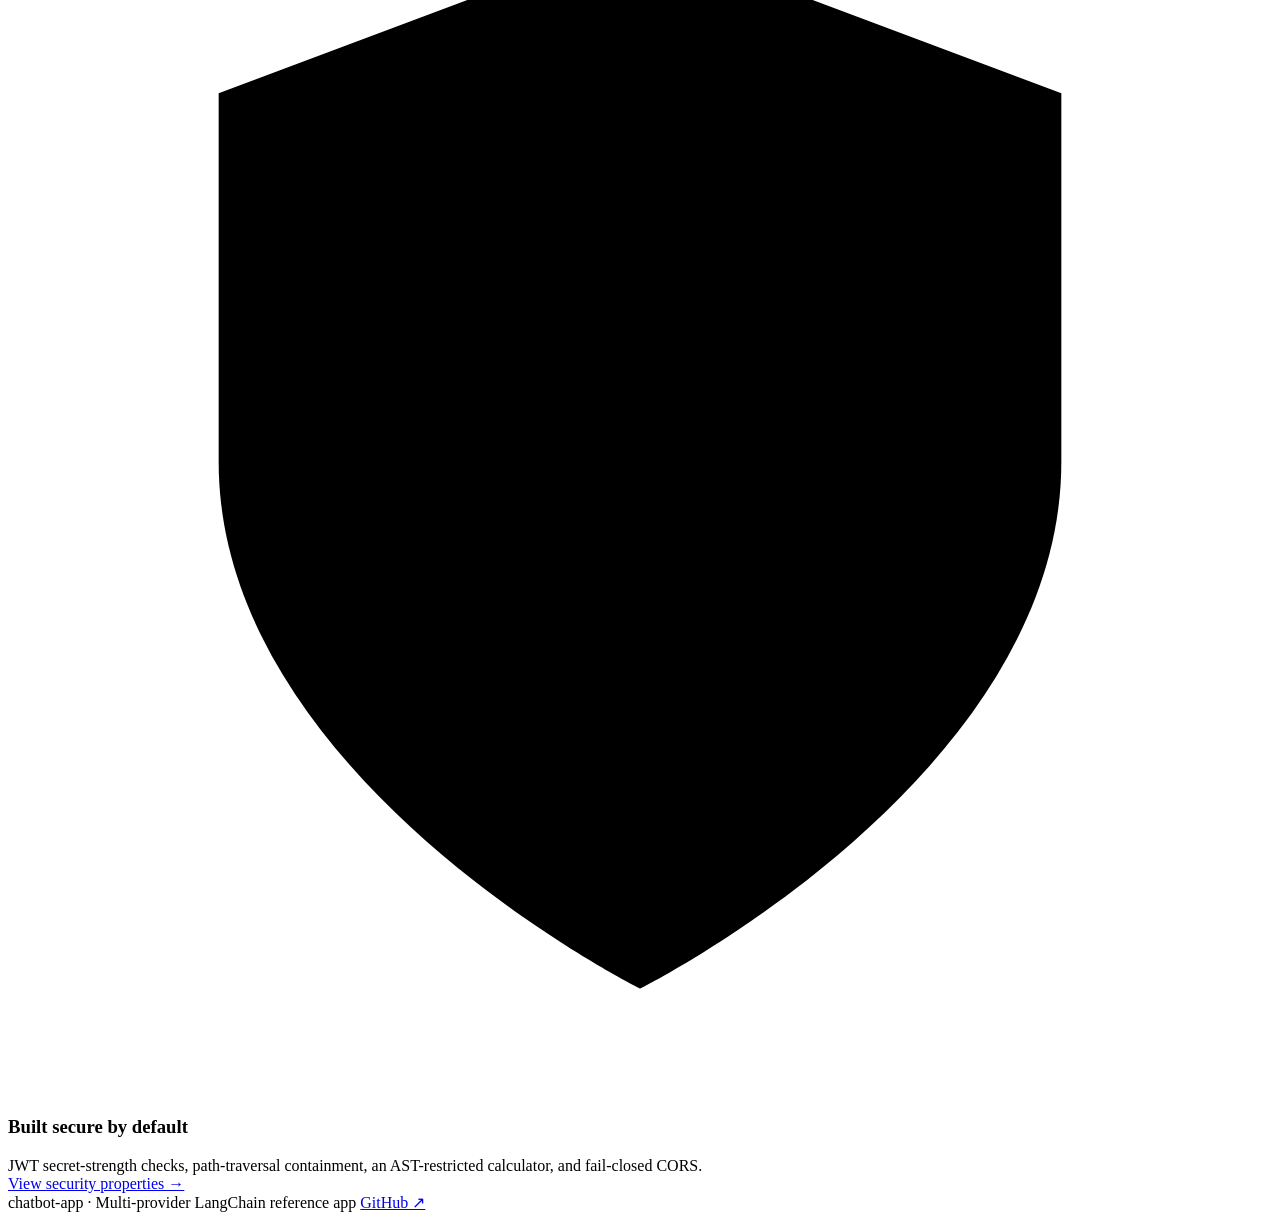
==== commit e4a2754e: "style: evolve docs site toward OpenAI-docs conventions Differentiate the docs site's look from the s" ====
--- a/site/index.html
+++ b/site/index.html
@@ -233,7 +233,10 @@
   <p class="section-sub">Prerequisites: Python 3.11+ and a credential for one cloud provider — or a local <a href="https://ollama.com/" style="color:var(--accent); text-decoration:underline;" target="_blank" rel="noopener noreferrer">Ollama</a> install.</p>
 
   <div class="code-block" style="max-width:720px;">
-    <button class="copy-btn" onclick="copyCode(this)">Copy</button>
+    <button class="copy-btn" onclick="copyCode(this)" aria-label="Copy code">
+      <svg class="icon-copy" viewBox="0 0 24 24" fill="none" stroke="currentColor" stroke-width="2" stroke-linecap="round" stroke-linejoin="round"><rect x="9" y="9" width="13" height="13" rx="2"/><path d="M5 15H4a2 2 0 0 1-2-2V4a2 2 0 0 1 2-2h9a2 2 0 0 1 2 2v1"/></svg>
+      <svg class="icon-check" viewBox="0 0 24 24" fill="none" stroke="currentColor" stroke-width="2" stroke-linecap="round" stroke-linejoin="round" hidden><polyline points="20 6 9 17 4 12"/></svg>
+    </button>
     <pre><span class="cmt"># 1. Create and activate a virtual environment</span>
 <span class="cmd">python -m venv</span> <span class="str">.venv</span>
 <span class="cmd">source</span> <span class="str">.venv/bin/activate</span>
